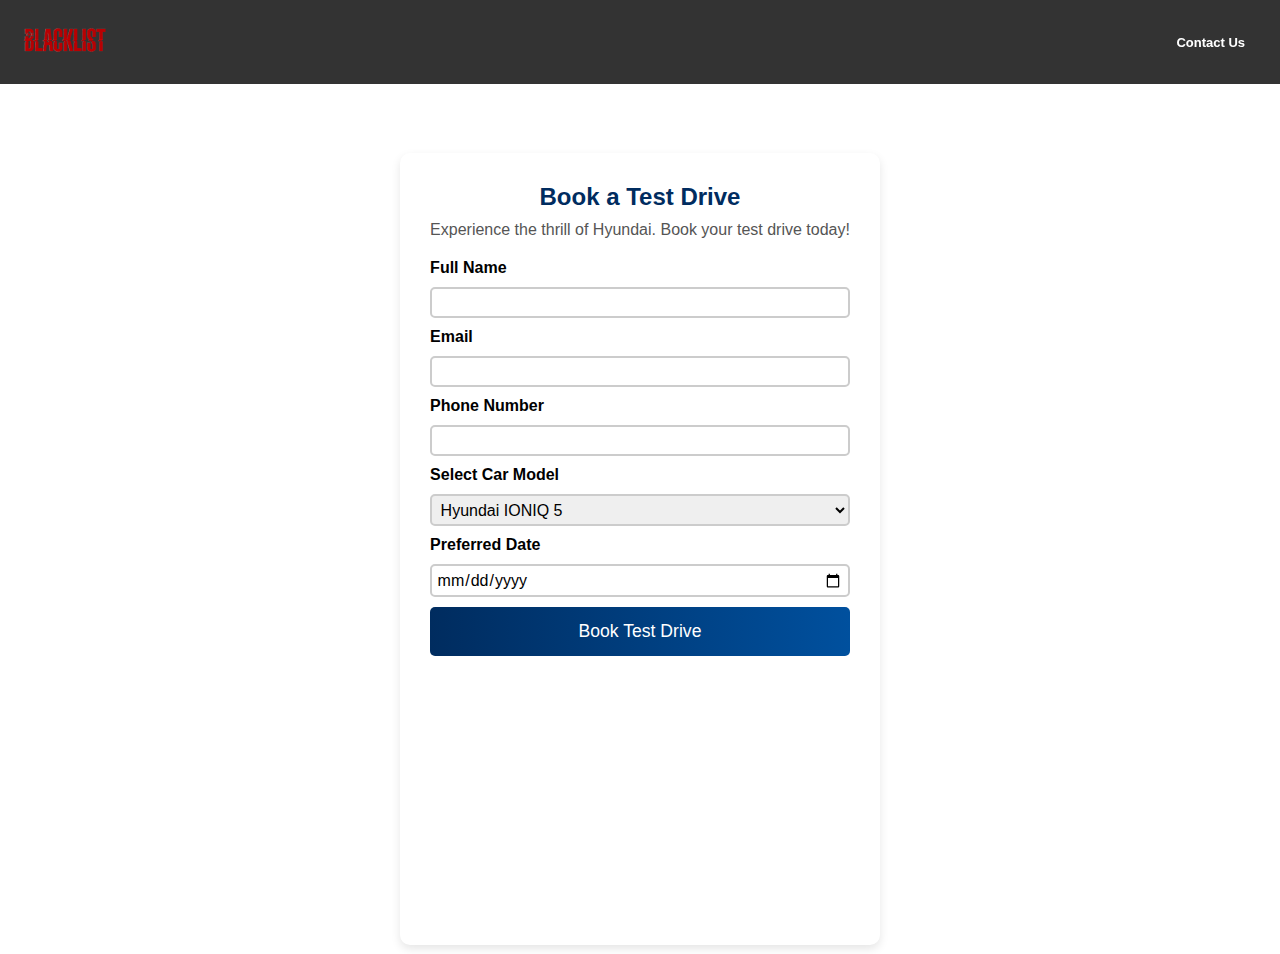
==== book-test-drive.html @ d76ad525 "initial commit" ====
<!DOCTYPE html>
<html lang="en">
<head>
    <meta charset="UTF-8">
    <meta name="viewport" content="width=device-width, initial-scale=1.0">
    <title>Book Test Drive | Hyundai</title>
    <link rel="stylesheet" href="style.css">
</head>
<body>

    <header>
        <div class="navbar">
            <a href="index.html">
                <img src="logo.png" alt="Hyundai Logo" class="logo">
            </a>
            <nav>
                <ul>
                    <!-- <li><a href="find-car.html">Find a Car</a></li>
                    <li><a href="buy.html">Click to Buy</a></li>
                    <li><a href="service.html">Connect to Service</a></li>
                    <li><a href="story.html">Hyundai Story</a></li>
                    <li><a href="mobility.html">Mobility Solutions</a></li> -->
                    <!-- <li><a href="investor.html">Investor Relations</a></li> -->
                    <li><a href="contact.html">Contact Us</a></li>
                </ul>
            </nav>
        </div>
    </header>

    <section class="form-section">
        <h1>Book a Test Drive</h1>
        <p>Experience the thrill of Hyundai. Book your test drive today!</p>
        
        <form action="submit-form.php" method="POST">
            <label for="name">Full Name</label>
            <input type="text" id="name" name="name" required>

            <label for="email">Email</label>
            <input type="email" id="email" name="email" required>

            <label for="phone">Phone Number</label>
            <input type="tel" id="phone" name="phone" required>

            <label for="car-model">Select Car Model</label>
            <select id="car-model" name="car-model" required>
                <option value="Hyundai IONIQ 5">Hyundai IONIQ 5</option>
                <option value="Hyundai Creta">Hyundai Creta</option>
                <option value="Hyundai Verna">Hyundai Verna</option>
                <option value="Hyundai Tucson">Hyundai Tucson</option>
            </select>

            <label for="date">Preferred Date</label>
            <input type="date" id="date" name="date" required>

            <button type="submit">Book Test Drive</button>
        </form>
    </section>

</body>
</html>
---- style.css ----
/* General Styles */
* {
    margin: 0;
    padding: 0;
    box-sizing: border-box;
    font-family: 'Arial', sans-serif;
}

/* Full Width Navbar */
.navbar {
    display: flex;
    justify-content: space-between;
    align-items: center;
    width: 100%;
    padding: 15px 20px;
    position: fixed;
    top: 0;
    left: 0;
    background: rgba(0, 0, 0, 0.8);
    backdrop-filter: blur(10px);
    z-index: 1000;
}

.navbar .logo {
    height: 50px;
    cursor: pointer;
}

.navbar ul {
    list-style: none;
    display: flex;
    gap: 20px;
}

.navbar ul li {
    display: inline;
}

.navbar ul li a {
    text-decoration: none;
    color: white;
    font-weight: bold;
    transition: color 0.3s ease-in-out;
    padding: 10px 15px;
    font-size: small;
    
}

.navbar ul li a:hover {
    color: #00c3ff;
}

/* Hero Section with Background Image */
.hero-section {
    width: 100%;
    height: 100vh;
    background: url('coverimg.PNG') no-repeat center center/cover;
    display: flex;
    align-items: center;
    justify-content: center;
    text-align: center;
    position: relative;
}

/* Overlay for Better Readability */
.overlay {
    background: rgba(0, 0, 0, 0.6);
    padding: 50px;
    border-radius: 10px;
    color: white;
    text-align: center;
}

.text-container h1 {
    font-size: 2.8em;
    font-weight: bold;
    letter-spacing: 1px;
}

.text-container p {
    font-size: 1.2em;
    margin-top: 10px;
}

/* Buttons */
.button-container {
    margin-top: 20px;
}

.button-container button {
    background: linear-gradient(90deg, #00c3ff, #008fb3);
    color: white;
    padding: 12px 20px;
    border: none;
    cursor: pointer;
    border-radius: 5px;
    font-size: 1em;
    font-weight: bold;
    margin: 5px;
    transition: transform 0.3s, background 0.3s;
}

.button-container button:hover {
    background: linear-gradient(90deg, #008fb3, #00509e);
    transform: scale(1.05);
}

/* Form Sections (Contact Us & Book Test Drive) */
.form-section {
    max-width: 600px;
    margin:17vh 0 1vh 0;
    height: 88vh;
    position: relative;
    justify-self: center;
    background: white;
    padding: 30px;
    border-radius: 10px;
    box-shadow: 0px 4px 10px rgba(0, 0, 0, 0.1);
    text-align: center;
    transition: 0.3s ease-in-out;
    
}

.form-section:hover {
    transform: translateY(-5px);
    box-shadow: 0px 8px 20px rgba(0, 0, 0, 0.2);
}

.form-section h1 {
    color: #002c5f;
    font-size: 1.5em;
    margin-bottom: 10px;
}

.form-section p {
    color: #555;
    margin-bottom: 20px;
    font-size: 1em;
}

/* Form Inputs */
form {
    display: flex;
    flex-direction: column;
    gap: 10px;
}

form label {
    font-weight: bold;
    text-align: left;
    font-size: 1em;
}

form input, form select, form textarea {
    width: 100%;
    padding: 0.5vh;
    border: 2px solid #ccc;
    border-radius: 5px;
    font-size: 1em;
    transition: border-color 0.3s;
}

form input:focus, form select:focus, form textarea:focus {
    border-color: #00c3ff;
    outline: none;
}

form button {
    background: linear-gradient(90deg, #002c5f, #00509e);
    color: white;
    border: none;
    padding: 14px;
    font-size: 1.1em;
    cursor: pointer;
    border-radius: 5px;
    transition: transform 0.3s;
}

form button:hover {
    background: linear-gradient(90deg, #00509e, #003d7c);
    transform: scale(1.05);
}

/* Responsive Slide-in Menu */
/* .menu-icon {
    display: none;
    font-size: 30px;
    color: white;
    cursor: pointer;
   
}

.menu {
    position: fixed;
    top: 0;
    left: -250px;
    width: 250px;
    height: 100%;
    background: rgba(0, 0, 0, 0.9);
    backdrop-filter: blur(10px);
    display: flex;
    flex-direction: column;
    padding-top: 60px;
    transition: left 0.3s ease-in-out;
}

.menu.active {
    left: 0;
}

.menu ul {
    list-style: none;
    padding: 0;
}

.menu ul li {
    padding: 15px;
    text-align: center;
}

.menu ul li a {
    text-decoration: none;
    color: white;
    font-size: 1.2em;
    transition: color 0.3s;
}

.menu ul li a:hover {
    color: #00c3ff;
}

/* Close Button */
/* .close-btn {
    position: absolute;
    top: 15px;
    right: 15px;
    font-size: 30px;
    cursor: pointer;
    color: white;
} */ 

/* Responsive Design */
@media (max-width: 1024px) {
    .overlay {
        width: 85%;
        padding: 40px;
    }
    
    .text-container h1 {
        font-size: 2.2em;
    }

    .text-container p {
        font-size: 1.1em;
    }

    .form-section {
        max-width: 90%;
        padding: 25px;
        margin: 15vh;
    }

}

@media (max-width: 768px) {
    .menu-icon {
        display: flex;
        font-size: 30px;
        color: white;
        cursor: pointer;
        margin-right: -80%;
       
    }
    
    
    .menu-icon {
        display: block;
    }

    .form-section {
        max-width: 95%;
        padding: 20px;
        margin: 15vh 2vh 0 2vh;
        
    }
}

@media (max-width: 480px) {
    /* .menu-icon {
        display: flex;
        font-size: 30px;
        color: white;
        cursor: pointer;
        margin-right: -60%;
       
    } */
    .overlay {
        width: 95%;
        padding: 20px;
    }
    .navbar ul li a{
        font-size: 1.3vh;
    }

    .text-container h1 {
        font-size: 1.5em;
    }

    .text-container p {
        font-size: 0.9em;
    }

    .button-container button {
        padding: 10px 15px;
        font-size: 0.9em;
    }

    .form-section {
        max-width: 98%;
        padding: 15px;
        margin: 15vh 2vh 0 2vh;
    }

    form button {
        padding: 12px;
        font-size: 1em;
    }
}
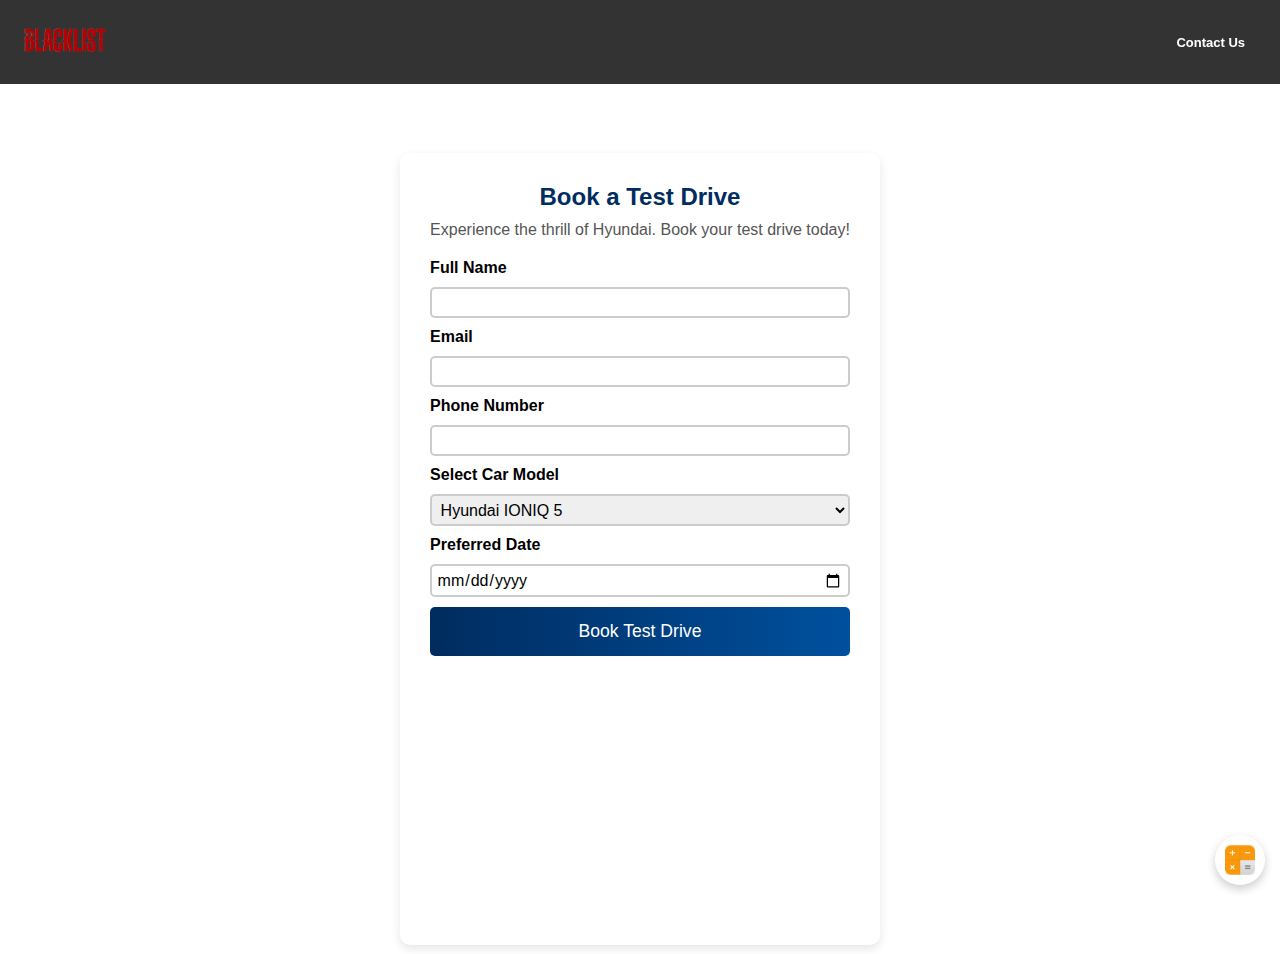
==== commit 22680200: "included calculator" ====
--- a/book-test-drive.html
+++ b/book-test-drive.html
@@ -55,6 +55,43 @@
             <button type="submit">Book Test Drive</button>
         </form>
     </section>
+    <script src="script.js"></script>
 
 </body>
+
+<!-- Floating Calculator Icon -->
+<button class="calculator-icon" onclick="toggleCalculator()">
+    <img src="Capture.PNG" alt="Calculator">
+</button>
+
+<!-- Popup Calculator -->
+<div id="calculator-popup" class="calculator-popup">
+    <div class="calculator-header">
+        <span>Calculator</span>
+        <button class="close-btn" onclick="toggleCalculator()">X</button>
+    </div>
+    <div class="calculator-body">
+        <input type="text" id="calc-display" disabled>
+        <div class="calc-buttons">
+            <button onclick="appendCalcInput('7')">7</button>
+            <button onclick="appendCalcInput('8')">8</button>
+            <button onclick="appendCalcInput('9')">9</button>
+            <button onclick="appendCalcInput('/')">/</button>
+            <button onclick="appendCalcInput('4')">4</button>
+            <button onclick="appendCalcInput('5')">5</button>
+            <button onclick="appendCalcInput('6')">6</button>
+            <button onclick="appendCalcInput('*')">*</button>
+            <button onclick="appendCalcInput('1')">1</button>
+            <button onclick="appendCalcInput('2')">2</button>
+            <button onclick="appendCalcInput('3')">3</button>
+            <button onclick="appendCalcInput('-')">-</button>
+            <button onclick="appendCalcInput('0')">0</button>
+            <button onclick="appendCalcInput('.')">.</button>
+            <button onclick="clearCalc()">C</button>
+            <button onclick="calculateResult()">=</button>
+            <button onclick="appendCalcInput('+')">+</button>
+        </div>
+    </div>
+</div>
+
 </html>
--- a/style.css
+++ b/style.css
@@ -326,3 +326,118 @@
         font-size: 1em;
     }
 }
+
+/* CALCULAGTOR CSS */
+/* Popup Calculator */
+/* Floating Calculator Icon */
+.calculator-icon {
+    position: fixed;
+    bottom: 15px;
+    right: 15px;
+    width: 50px;
+    height: 50px;
+    background: rgb(255, 255, 255);
+    border: none;
+    border-radius: 50%;
+    cursor: pointer;
+    box-shadow: 0px 4px 10px rgba(0, 0, 0, 0.2);
+    display: flex;
+    justify-content: center;
+    align-items: center;
+    transition: transform 0.3s, background 0.3s;
+}
+
+.calculator-icon img {
+    width: 30px;
+    height: 30px;
+}
+
+.calculator-icon:hover {
+    transform: scale(1.1);
+    background: #f0f0f0;
+}
+
+/* Popup Calculator */
+/* Popup Calculator */
+/* Popup Calculator */
+.calculator-popup {
+    position: fixed;
+    bottom: 10px;
+    right: 10px;
+    background: rgba(0, 0, 0, 0.9);
+    padding: 15px;
+    border-radius: 10px;
+    display: none; /* Initially hidden */
+    flex-direction: column;
+    z-index: 1000;
+    transform: translateY(100%);
+    opacity: 0;
+    transition: transform 0.3s ease-in-out, opacity 0.3s ease-in-out;
+}
+
+/* Slide-in animation */
+.calculator-popup.show {
+    transform: translateY(0);
+    opacity: 1;
+}
+
+/* Slide-out animation */
+.calculator-popup.hide {
+    transform: translateY(100%);
+    opacity: 0;
+}
+
+.calculator-header {
+    display: flex;
+    justify-content: space-between;
+    color: white;
+    font-size: 1.2em;
+    margin-bottom: 5px;
+}
+
+.close-btn {
+    background: none;
+    border: none;
+    color: white;
+    cursor: pointer;
+    font-size: 1.2em;
+    animation: slideOut 0.3s ease-in-out;
+
+}
+
+.calculator-body {
+    display: flex;
+    flex-direction: column;
+}
+
+#calc-display {
+    width: 100%;
+    padding: 5px;
+    margin-bottom: 5px;
+    font-size: 1.2em;
+    text-align: right;
+    background: white;
+    border: none;
+    border-radius: 5px;
+}
+
+.calc-buttons {
+    display: grid;
+    grid-template-columns: repeat(4, 1fr);
+    gap: 5px;
+}
+
+.calc-buttons button {
+    padding: 10px;
+    background: #444;
+    color: white;
+    border: none;
+    border-radius: 5px;
+    cursor: pointer;
+    transition: background 0.3s;
+}
+
+.calc-buttons button:hover {
+    background: #666;
+}
+
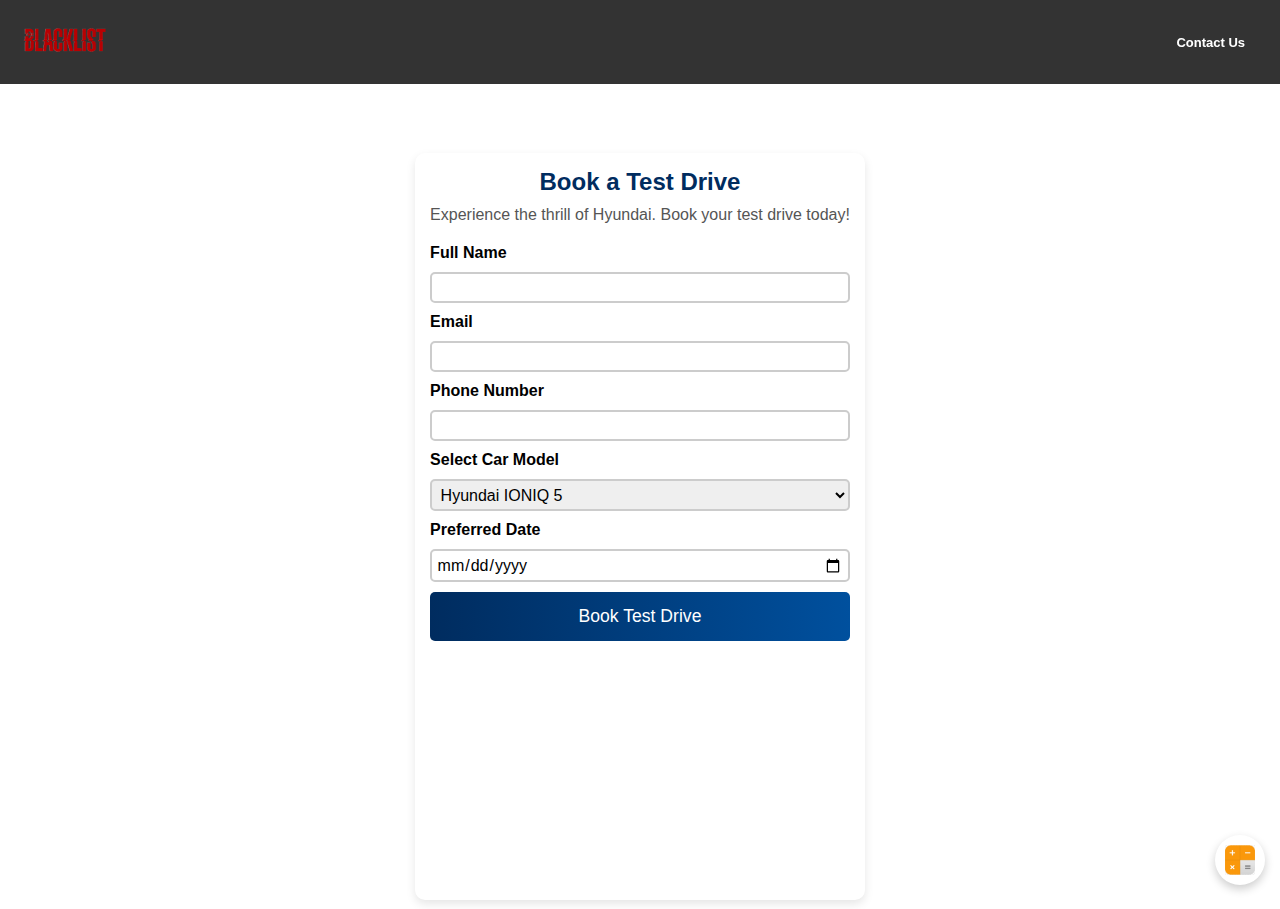
==== commit 9a340175: "Updated the responsivity" ====
--- a/book-test-drive.html
+++ b/book-test-drive.html
@@ -27,7 +27,7 @@
         </div>
     </header>
 
-    <section class="form-section">
+    <section id="form-section" class="form-section">
         <h1>Book a Test Drive</h1>
         <p>Experience the thrill of Hyundai. Book your test drive today!</p>
         
@@ -54,7 +54,15 @@
 
             <button type="submit">Book Test Drive</button>
         </form>
+
     </section>
+    <script>
+        document.querySelector("form").addEventListener("submit", function(event) {
+            event.preventDefault(); 
+            alert("Form submitted successfully!");
+            this.reset()
+        });
+    </script>
     <script src="script.js"></script>
 
 </body>
--- a/style.css
+++ b/style.css
@@ -52,24 +52,29 @@
 
 /* Hero Section with Background Image */
 .hero-section {
+    position: relative;
     width: 100%;
-    height: 100vh;
-    background: url('coverimg.PNG') no-repeat center center/cover;
-    display: flex;
+    height: 100vh; /* Adjust as needed */
+    background-size: cover;
+    background-position: center;
+    background-repeat: no-repeat;
+    transition: background-image 1s ease-in-out;
+}
+
+.overlay {
+    position: absolute;
+    top: 0;
+    left: 0;
+    width: 100%;
+    height: 100%;
+    background: rgba(0, 0, 0, 0.5); /* Dark overlay for text readability */
+    display: flex;
+    justify-content: center;
     align-items: center;
-    justify-content: center;
+    color: white;
     text-align: center;
-    position: relative;
-}
-
-/* Overlay for Better Readability */
-.overlay {
-    background: rgba(0, 0, 0, 0.6);
-    padding: 50px;
-    border-radius: 10px;
-    color: white;
-    text-align: center;
-}
+}
+
 
 .text-container h1 {
     font-size: 2.8em;
@@ -109,11 +114,11 @@
 .form-section {
     max-width: 600px;
     margin:17vh 0 1vh 0;
-    height: 88vh;
+    height: 83vh;
     position: relative;
     justify-self: center;
     background: white;
-    padding: 30px;
+    padding: 15px;
     border-radius: 10px;
     box-shadow: 0px 4px 10px rgba(0, 0, 0, 0.1);
     text-align: center;
@@ -242,7 +247,7 @@
 /* Responsive Design */
 @media (max-width: 1024px) {
     .overlay {
-        width: 85%;
+        width: 100%;
         padding: 40px;
     }
     
@@ -263,6 +268,7 @@
 }
 
 @media (max-width: 768px) {
+
     .menu-icon {
         display: flex;
         font-size: 30px;
@@ -295,7 +301,7 @@
        
     } */
     .overlay {
-        width: 95%;
+        width: 100%;
         padding: 20px;
     }
     .navbar ul li a{
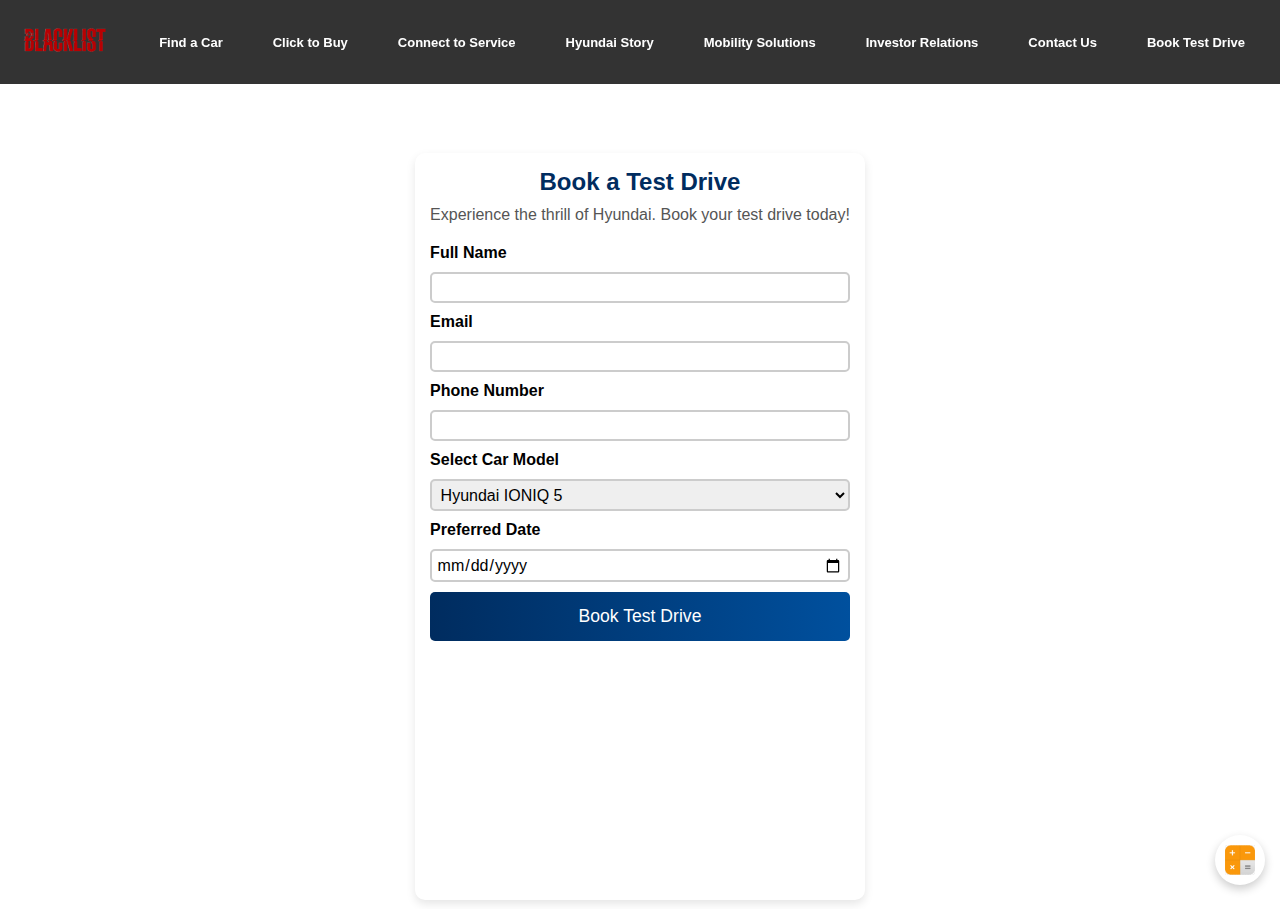
==== commit e3c30db8: "added some more pages" ====
--- a/book-test-drive.html
+++ b/book-test-drive.html
@@ -13,15 +13,22 @@
             <a href="index.html">
                 <img src="logo.png" alt="Hyundai Logo" class="logo">
             </a>
-            <nav>
-                <ul>
-                    <!-- <li><a href="find-car.html">Find a Car</a></li>
+    
+            <!-- Hamburger Icon (Initially Hidden on Desktop) -->
+            <div class="menu-icon" onclick="toggleMenu()">
+                <span>&#9776;</span> <!-- Hamburger icon (3 horizontal lines) -->
+            </div>
+    
+            <nav class="nav-menu">
+                <ul class="menu">
+                    <li><a href="find-car.html">Find a Car</a></li>
                     <li><a href="buy.html">Click to Buy</a></li>
                     <li><a href="service.html">Connect to Service</a></li>
                     <li><a href="story.html">Hyundai Story</a></li>
-                    <li><a href="mobility.html">Mobility Solutions</a></li> -->
-                    <!-- <li><a href="investor.html">Investor Relations</a></li> -->
+                    <li><a href="mobility.html">Mobility Solutions</a></li>
+                    <li><a href="investor.html">Investor Relations</a></li>
                     <li><a href="contact.html">Contact Us</a></li>
+                    <li><a href="book-test-drive.html">Book Test Drive</a></li>
                 </ul>
             </nav>
         </div>
--- a/style.css
+++ b/style.css
@@ -49,6 +49,24 @@
 .navbar ul li a:hover {
     color: #00c3ff;
 }
+
+.menu-icon {
+    display: none;
+    font-size: 30px;
+    color: white;
+    cursor: pointer;
+    padding: 5px;
+}
+
+.nav-menu {
+    display: flex;
+}
+
+.nav-menu ul {
+    display: flex;
+    gap: 20px;
+}
+
 
 /* Hero Section with Background Image */
 .hero-section {
@@ -246,38 +264,78 @@
 
 /* Responsive Design */
 @media (max-width: 1024px) {
-    .overlay {
+    .nav-menu {
+        display: none;
         width: 100%;
-        padding: 40px;
-    }
+    }
+    .nav-menu.active {
+        display: block;
+        width: 100%;
+        background-color: rgba(0, 0, 0, 0.9);
+        position: absolute;
+        top: 60px; /* Adjust based on navbar height */
+        left: 0;
+        padding: 20px;
+        text-align: center;
+    }
+
+    .nav-menu.active ul {
+        flex-direction: column;
+    }
+
+    .nav-menu.active ul li {
+        padding: 15px 0;
+    }
+
+
     
-    .text-container h1 {
-        font-size: 2.2em;
-    }
-
-    .text-container p {
-        font-size: 1.1em;
+    .menu-icon {
+        display: block;
     }
 
     .form-section {
-        max-width: 90%;
-        padding: 25px;
-        margin: 15vh;
+        max-width: 95%;
+        padding: 20px;
+        margin: 15vh 2vh 0 2vh;
+        
     }
 
 }
 
 @media (max-width: 768px) {
 
-    .menu-icon {
+    /* .menu-icon {
         display: flex;
         font-size: 30px;
         color: white;
         cursor: pointer;
         margin-right: -80%;
        
-    }
-    
+    } */
+    .nav-menu {
+        display: none;
+        width: 100%;
+    }
+    .nav-menu.active {
+        display: block;
+        width: 100%;
+        background-color: rgba(0, 0, 0, 0.9);
+        position: absolute;
+        top: 60px; /* Adjust based on navbar height */
+        left: 0;
+        padding: 20px;
+        text-align: center;
+    }
+
+    .nav-menu.active ul {
+        flex-direction: column;
+    }
+
+    .nav-menu.active ul li {
+        padding: 15px 0;
+    }
+
+
     
     .menu-icon {
         display: block;
